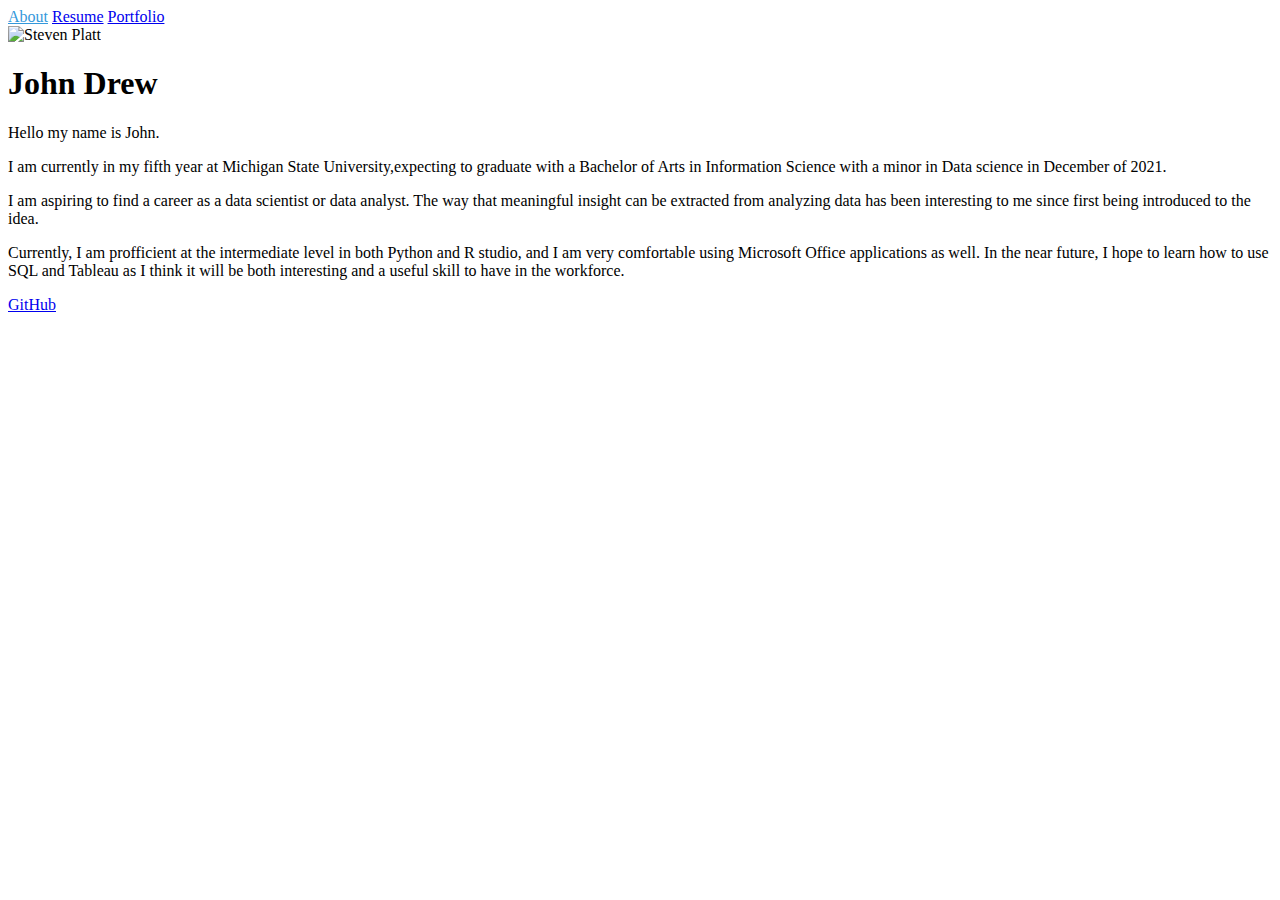
==== index.html @ 844e2fde "Add files via upload" ====
<!DOCTYPE html>
<html>
<head profile="http://www.w3.org/2005/10/profile">
<link rel="icon" 
      type="image/png" 
      href="../ResearchEng-portfolio/img/favicon.webp">
<meta name="viewport" content="width=device-width, initial-scale=1">
<title>telecomsteve</title>
<link rel="stylesheet" href="../ResearchEng-portfolio/stylesheet.css">
</head>
<body>

<div class="sidenav">
    <div class="navblock">
        <div class="navblock_text">
            <a style="color:#3498DB" href="../ResearchEng-portfolio/index.html">About</a>
            <a href="../ResearchEng-portfolio/resume.html">Resume</a>
            <a href="../ResearchEng-portfolio/portfolio.html">Portfolio</a>
        </div>
    </div>
</div>

<div class="main">
    <div >
        <img src="../ResearchEng-portfolio/img/steven_platt.webp" alt="Steven Platt" class="about_photo">
    </div>

    <div class="about_text">
        <h1>John Drew</h1>

        <p>Hello my name is John.</p>
        <p>I am currently in my fifth year at Michigan State University,expecting to graduate with a Bachelor of Arts in Information Science with a minor in Data science in December of 2021.&nbsp;</p>
		<p>I am aspiring to find a career as a data scientist or data analyst.  The way that meaningful insight can be extracted from analyzing data has been interesting to me since first being introduced to the idea.</p>
		<p>Currently, I am profficient at the intermediate level in both Python and R studio, and I am very comfortable using Microsoft Office applications as well.  In the near future, I hope to learn how to use SQL and Tableau as I think it will be both interesting and a useful skill to have in the workforce.</p>
        <div class="about_links">
            <a class="about_links" target="blank" href="https://github.com/JohnEDrew">GitHub</a>
        </div>
    </div>
</div>



</body>
</html>
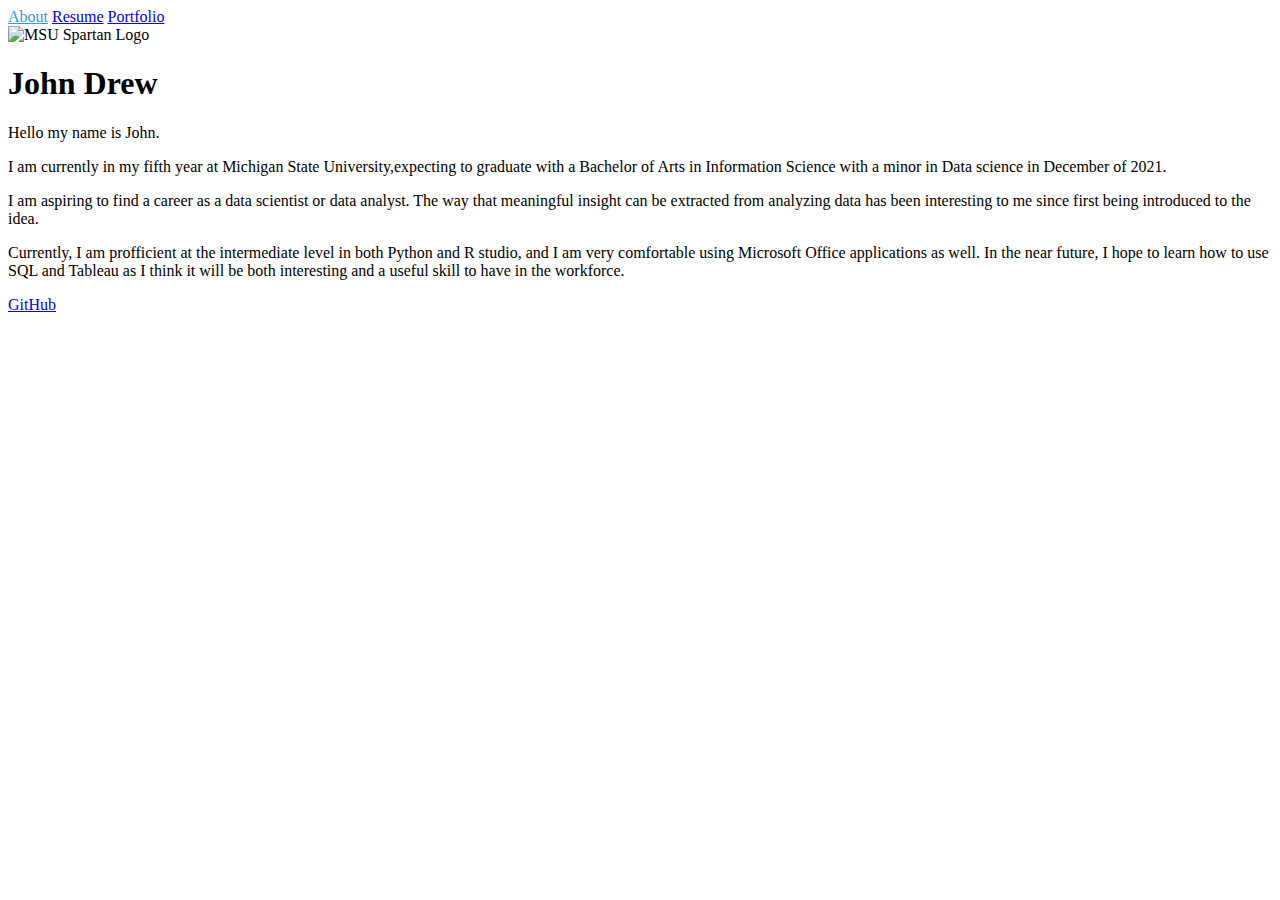
==== commit c1671a22: "Add files via upload" ====
--- a/index.html
+++ b/index.html
@@ -22,7 +22,7 @@
 
 <div class="main">
     <div >
-        <img src="../ResearchEng-portfolio/img/steven_platt.webp" alt="Steven Platt" class="about_photo">
+        <img src="https://www.everythingdoormats.com/images/products/michigan-state-university-spartans-round-area-rug-44.5-inches.jpg" alt="MSU Spartan Logo" class="about_photo">
     </div>
 
     <div class="about_text">
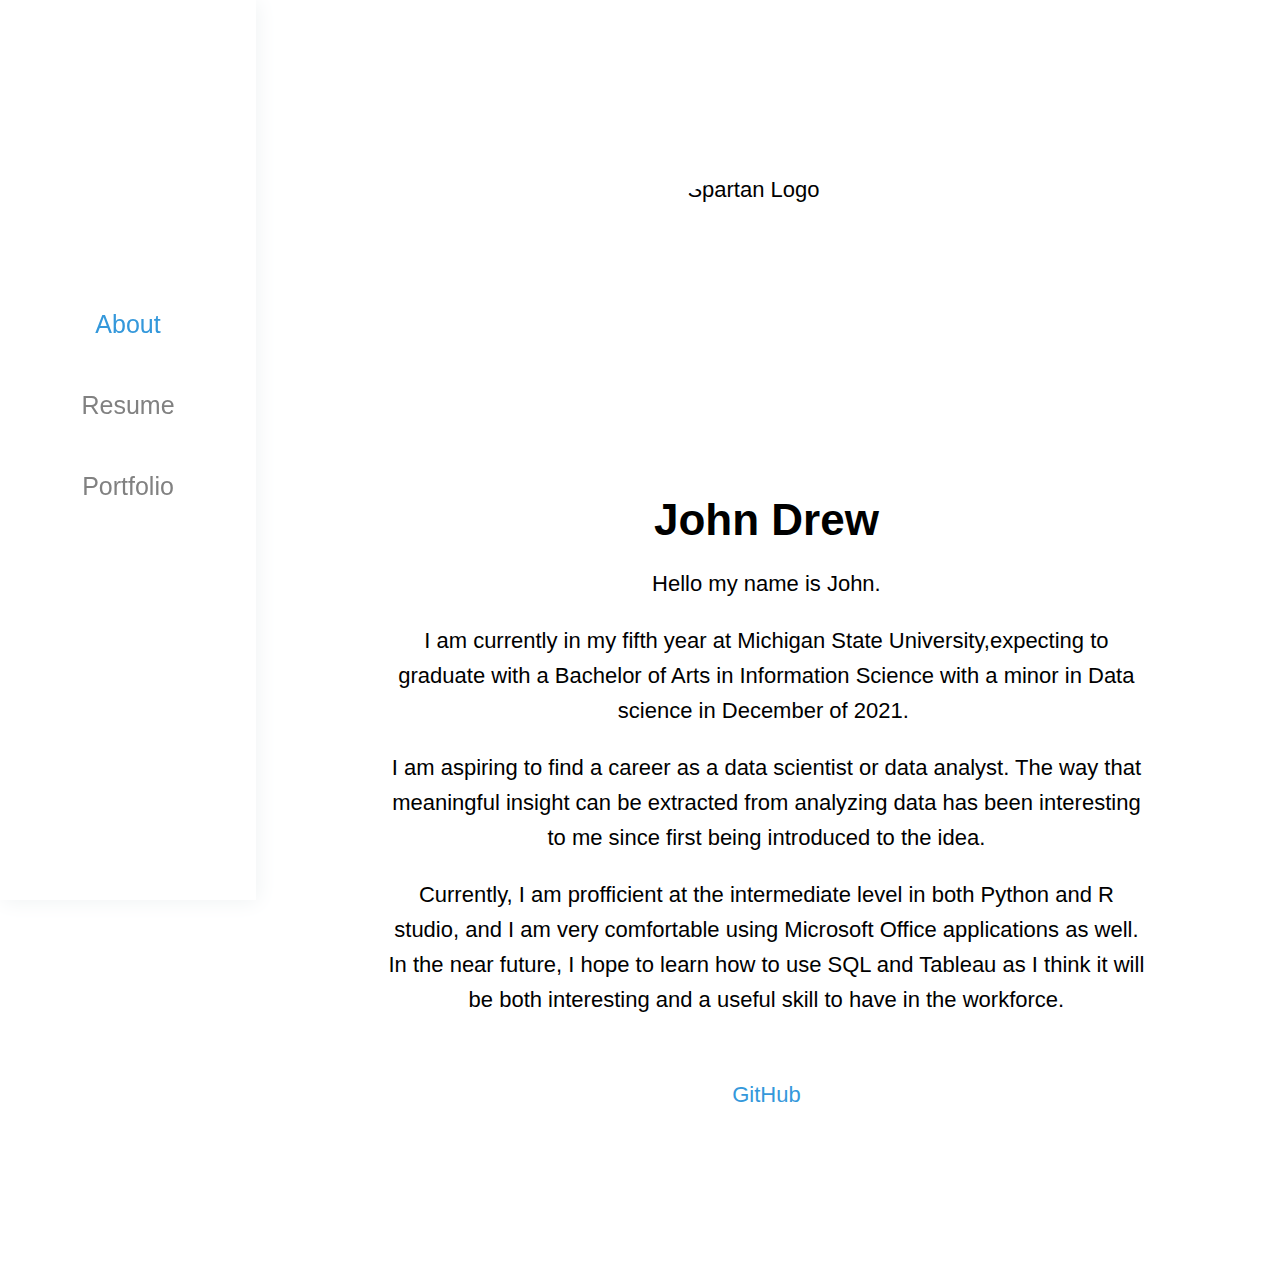
==== commit 6ea50290: "Add files via upload" ====
--- a/index.html
+++ b/index.html
@@ -1,21 +1,18 @@
 <!DOCTYPE html>
 <html>
 <head profile="http://www.w3.org/2005/10/profile">
-<link rel="icon" 
-      type="image/png" 
-      href="../ResearchEng-portfolio/img/favicon.webp">
 <meta name="viewport" content="width=device-width, initial-scale=1">
-<title>telecomsteve</title>
-<link rel="stylesheet" href="../ResearchEng-portfolio/stylesheet.css">
+<title>John E Drew</title>
+<link rel="stylesheet" href="stylesheet.css">
 </head>
 <body>
 
 <div class="sidenav">
     <div class="navblock">
         <div class="navblock_text">
-            <a style="color:#3498DB" href="../ResearchEng-portfolio/index.html">About</a>
-            <a href="../ResearchEng-portfolio/resume.html">Resume</a>
-            <a href="../ResearchEng-portfolio/portfolio.html">Portfolio</a>
+            <a style="color:#3498DB" href="index.html">About</a>
+            <a href="resume.html">Resume</a>
+            <a href="portfolio.html">Portfolio</a>
         </div>
     </div>
 </div>
--- a/stylesheet.css
+++ b/stylesheet.css
@@ -0,0 +1,229 @@
+body {
+  font-family: "Lato", sans-serif;
+}
+
+/* Style page content */
+.main {
+  margin-left: 20%; /* Same as the width of the sidenav */
+  font-size: 22px; /* Increased text to enable scrolling */
+  line-height: 35px;
+  padding: 10%;
+}
+
+.sidenav {
+  height: 100%;
+  width: 20%;
+  position: fixed;
+  z-index: 1;
+  top: 0;
+  left: 0;
+  box-shadow: 2px 2px 20px #F0F3F4;
+  overflow-x: hidden;
+  
+}
+
+.navblock {
+  margin:auto;
+  width: 100%;
+  height: 90%;
+  display: flex;
+}
+
+.navblock_text {
+  margin: auto;
+  width: 100%;
+  padding-top: 15%;
+  padding-bottom: 15%;
+}
+
+.navblock_text a {
+  padding: 26px 16px 26px 16px;
+  text-decoration: none;
+  text-align: center;
+  font-size: 25px;
+  color: #818181;
+  display: block;
+}
+
+.navblock_text a:hover {
+  color: #CFD8DC;
+}
+
+.footer {
+  position: relative;
+  left: 0;
+  bottom: 0;
+  width: 100%;
+  color: #818181;
+  text-align: center;
+}
+
+.about_accent {
+  color:  green;
+}
+
+.resume_accent {
+  color:  green;
+}
+
+.research_accent {
+  color:  #E74C3C;
+}
+
+.blog_accent {
+  color:  #8E44AD;
+}
+
+a {
+  color: #3498DB;
+  text-decoration: none;
+}
+
+.about_photo{
+  display: block;
+  margin-top: 5%;
+  width: 300px;
+  height:300px;
+  object-fit:cover;
+  border-radius:50%;
+  margin-left: auto;
+  margin-right: auto;
+}
+
+.about_logo{
+  display: block;
+  width: 40%;
+  margin-left: auto;
+  margin-right: auto;
+}
+
+.about_text {
+  text-align: center;
+}
+
+.about_links {
+  text-align: center;
+  padding: 5% 5% 5% 5%;
+}
+
+.portfolio_accent {
+  color:  #F1C40F;
+}
+
+.portfolio_image {
+  max-width: 300px;
+  max-height:300px;
+  position: absolute;
+  top: 55%;
+  left: 50%;
+  transform: translate(-50%, -50%);
+}
+
+.portfolio-container {
+  display: flex;
+  flex-flow: row wrap;
+  justify-content: space-between;
+}
+
+.portfolio-container > div {
+  background-color: white;
+  width: 50%;
+  margin: 4% 0% 4% 0%;
+  min-height: 20vh;
+  justify-content: center;
+  position: relative;
+}
+
+.portfolio-container_text {
+  width: 90%;
+  position: absolute;
+  text-align: left;
+}
+
+.portfolio-container_image {
+  width: 90%;
+  position: absolute;
+  text-align: center;
+  color: #8E44AD;
+}
+
+.blog-container {
+  display: flex;
+  flex-wrap: wrap;
+  justify-content: space-between;
+}
+
+.blog-container > div {
+  background-color: white;
+  box-shadow: 2px 2px 20px #EAECEE;
+  width: 45%;
+  margin: 5% 0% 5% 0%;
+  min-height: 25vh;
+  line-height: 60px;
+  font-size: 25px;
+  align-items: center;
+  justify-content: center;
+  position: relative;
+}
+
+.blog_text {
+  width: 90%;
+  position: absolute;
+  top: 55%;
+  left: 50%;
+  transform: translate(-50%, -50%);
+  text-align: center;
+}
+
+.blog_date {
+  width: 95%;
+  padding-right: 5%;
+  font-size: 20px;
+  color: #CFD8DC;
+  text-align: end;
+  margin-block-start: 0em;
+  margin-block-end: 0em;
+}
+
+@media screen and (max-width: 700px) {
+  .sidenav {
+    width: 100%;
+    height: auto;
+    position: relative;
+    box-shadow: 0px 10px 40px #F0F3F4;
+  }
+  .sidenav a {
+    text-align: center;
+    float: none;
+  }
+  .navblock_text a {
+    padding: 16px;
+  }
+  .footer {
+    display: none;
+  }
+  .main {
+    margin-left: 0;
+    padding: 20% 4% 20% 4%;
+  }
+
+  .portfolio_image {
+    display: block;
+    max-width: 80%;
+  }
+}
+
+@media screen and (max-width: 1100px) {
+  .blog-container > div {
+    width: 100%;
+    min-height: 30vh;
+    margin: 10% 0% 10% 0%;
+  }
+  .portfolio-container > div {
+    width: 100%;
+  }
+
+}
+
+
+
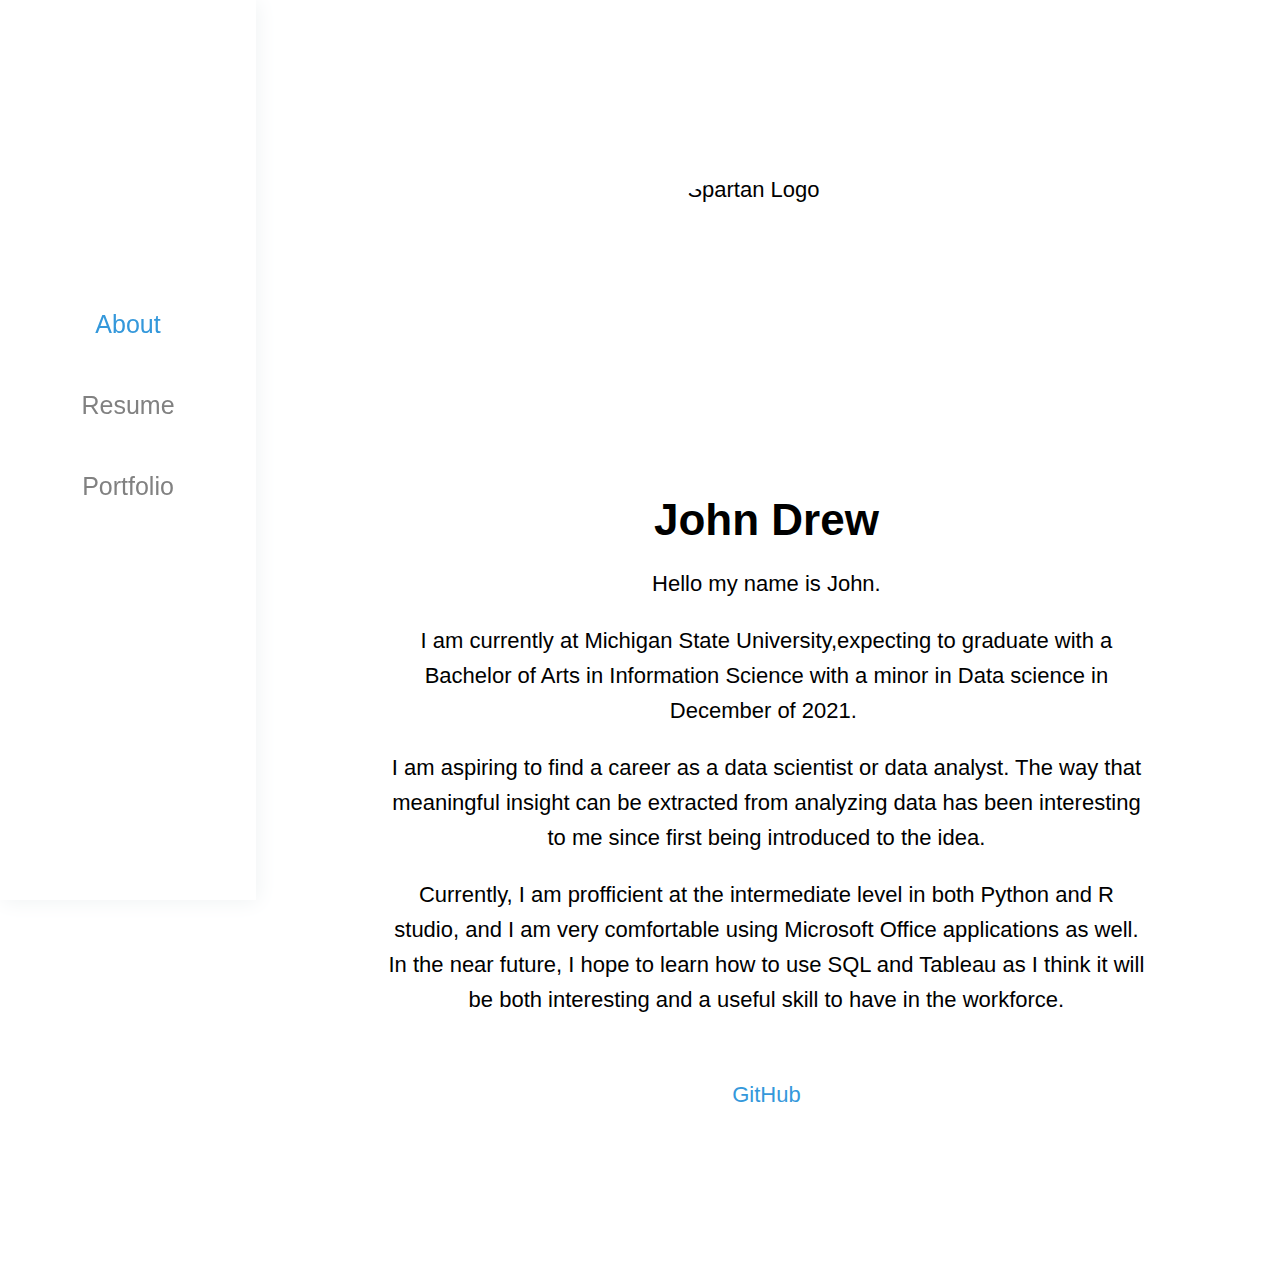
==== commit 6a79893b: "Update index.html" ====
--- a/index.html
+++ b/index.html
@@ -26,7 +26,7 @@
         <h1>John Drew</h1>
 
         <p>Hello my name is John.</p>
-        <p>I am currently in my fifth year at Michigan State University,expecting to graduate with a Bachelor of Arts in Information Science with a minor in Data science in December of 2021.&nbsp;</p>
+        <p>I am currently at Michigan State University,expecting to graduate with a Bachelor of Arts in Information Science with a minor in Data science in December of 2021.&nbsp;</p>
 		<p>I am aspiring to find a career as a data scientist or data analyst.  The way that meaningful insight can be extracted from analyzing data has been interesting to me since first being introduced to the idea.</p>
 		<p>Currently, I am profficient at the intermediate level in both Python and R studio, and I am very comfortable using Microsoft Office applications as well.  In the near future, I hope to learn how to use SQL and Tableau as I think it will be both interesting and a useful skill to have in the workforce.</p>
         <div class="about_links">
